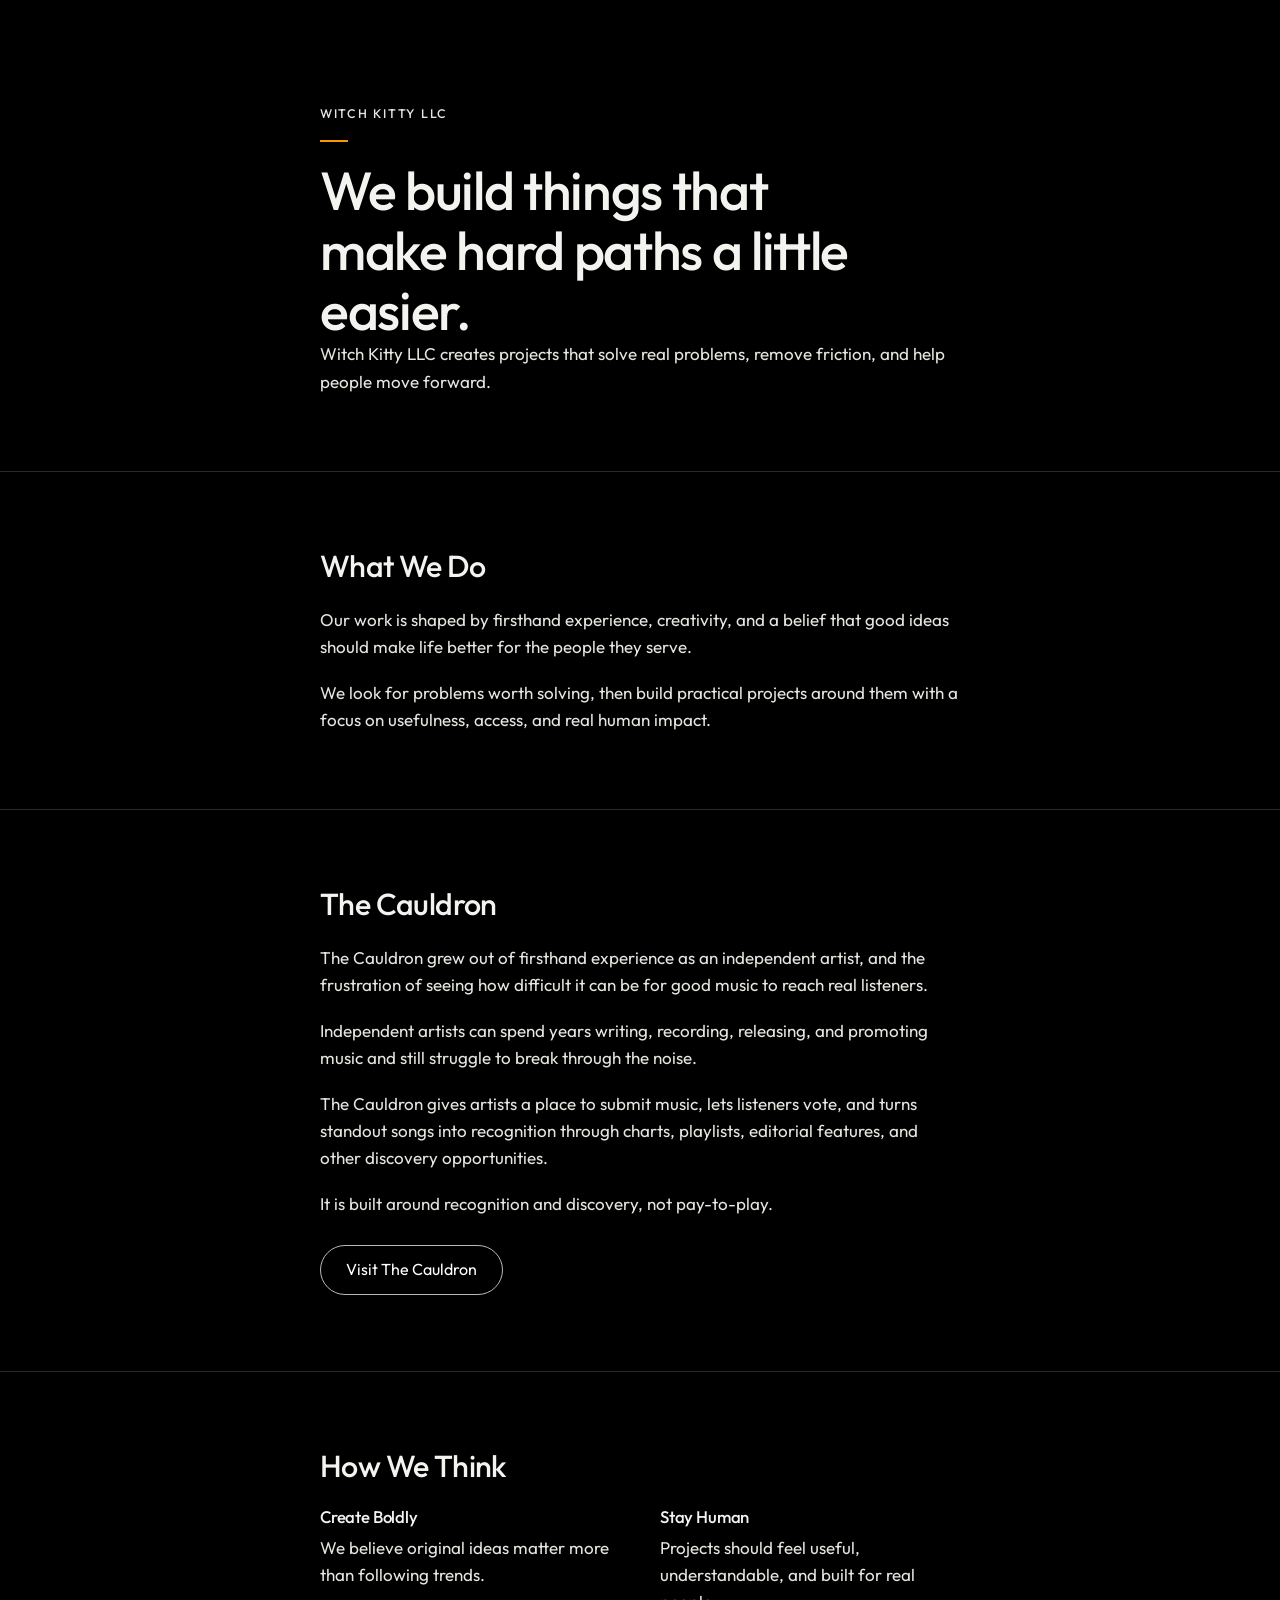
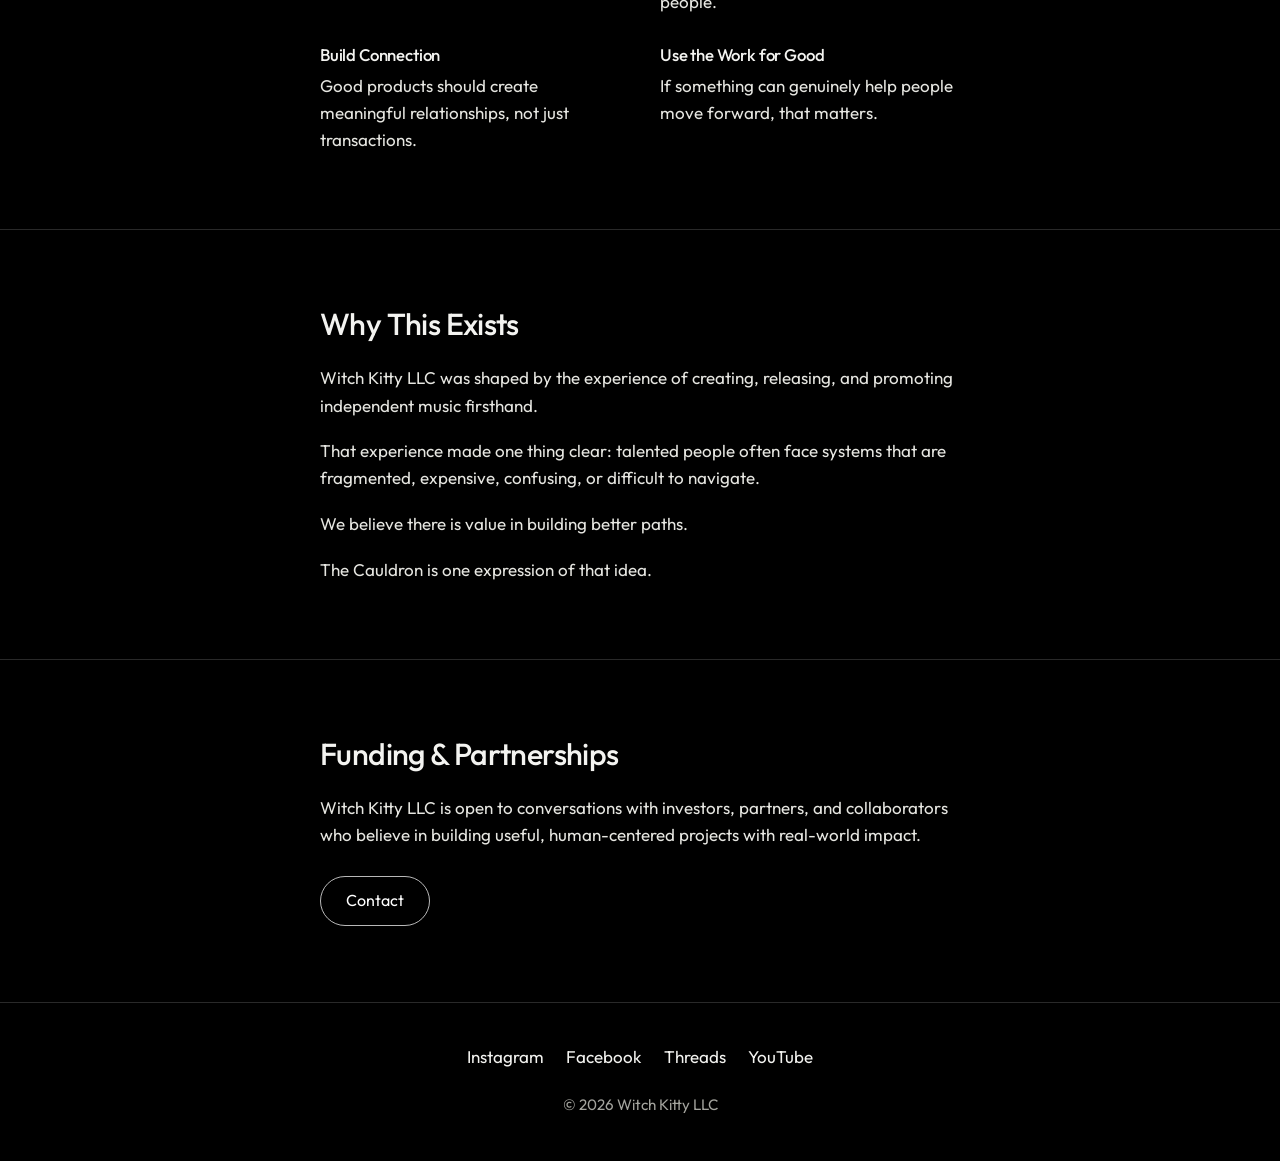
==== company/index.html @ f990064d "Publish the Witch Kitty LLC company page. Co-authored-by: Cursor <cursoragent@cursor.com>" ====
<!DOCTYPE html><html lang="en"> <head><meta charset="utf-8"><meta name="viewport" content="width=device-width, initial-scale=1"><title>Witch Kitty LLC</title><meta name="description" content="Witch Kitty LLC creates projects that solve real problems, remove friction, and help people move forward."><meta name="theme-color" content="#000000"><link rel="icon" href="/favicon.ico" sizes="any"><link rel="icon" type="image/png" sizes="32x32" href="/favicon-32.png"><link rel="icon" type="image/png" sizes="16x16" href="/favicon-16.png"><link rel="stylesheet" href="/_astro/music.DstU1QeK.css"><style>.company-page{background-image:none}.company-page section{padding:4.75rem 0}.company-page section+section{border-top:1px solid var(--line)}.co-measure{width:min(40rem,100% - 2.5rem)}.company-page .co-hero{padding-top:6.5rem}.company-page h1{letter-spacing:-.025em;max-width:16ch;font-size:clamp(2.15rem,4.4vw,3.35rem);font-weight:500;line-height:1.12}.company-page h2{letter-spacing:-.02em;margin-bottom:1.35rem;font-size:clamp(1.55rem,2.4vw,1.9rem);font-weight:500;line-height:1.2}.company-page h3{letter-spacing:-.01em;margin-bottom:.4rem;font-size:1.05rem;font-weight:500;line-height:1.3}.co-lede,.company-page section p{color:var(--soft);margin:0}.company-page section p+p{margin-top:1.15rem}.co-hero .kicker{margin-bottom:1.15rem}.co-hero .kicker:after{content:"";background:#f99607;width:1.75rem;height:2px;margin-top:1rem;display:block}.co-button{margin-top:1.75rem}.co-contact{cursor:default}.co-contact:hover{color:#fff;background:0 0}.co-principles{gap:1.75rem 2.5rem;margin:.35rem 0 0;padding:0;list-style:none;display:grid}.co-principles p{color:var(--muted)}@media (width>=720px){.co-principles{grid-template-columns:1fr 1fr}}
</style></head> <body> <a class="skip" href="#content">Skip to content</a> <main id="content" class="company-page"> <section class="co-hero"> <div class="wrap co-measure"> <p class="kicker">Witch Kitty LLC</p> <h1>We build things that make hard paths a little easier.</h1> <p class="co-lede">
Witch Kitty LLC creates projects that solve real problems, remove
            friction, and help people move forward.
</p> </div> </section> <section> <div class="wrap co-measure"> <h2>What We Do</h2> <p>
Our work is shaped by firsthand experience, creativity, and a belief
            that good ideas should make life better for the people they serve.
</p> <p>
We look for problems worth solving, then build practical projects
            around them with a focus on usefulness, access, and real human
            impact.
</p> </div> </section> <section> <div class="wrap co-measure"> <h2>The Cauldron</h2> <p>
The Cauldron grew out of firsthand experience as an independent
            artist, and the frustration of seeing how difficult it can be for
            good music to reach real listeners.
</p> <p>
Independent artists can spend years writing, recording, releasing,
            and promoting music and still struggle to break through the noise.
</p> <p>
The Cauldron gives artists a place to submit music, lets listeners
            vote, and turns standout songs into recognition through charts,
            playlists, editorial features, and other discovery opportunities.
</p> <p>It is built around recognition and discovery, not pay-to-play.</p> <a class="button co-button" href="https://thecauldron.rocks">
Visit The Cauldron
</a> </div> </section> <section> <div class="wrap co-measure"> <h2>How We Think</h2> <ul class="co-principles"> <li> <h3>Create Boldly</h3> <p>We believe original ideas matter more than following trends.</p> </li><li> <h3>Stay Human</h3> <p>Projects should feel useful, understandable, and built for real people.</p> </li><li> <h3>Build Connection</h3> <p>Good products should create meaningful relationships, not just transactions.</p> </li><li> <h3>Use the Work for Good</h3> <p>If something can genuinely help people move forward, that matters.</p> </li> </ul> </div> </section> <section> <div class="wrap co-measure"> <h2>Why This Exists</h2> <p>
Witch Kitty LLC was shaped by the experience of creating, releasing,
            and promoting independent music firsthand.
</p> <p>
That experience made one thing clear: talented people often face
            systems that are fragmented, expensive, confusing, or difficult to
            navigate.
</p> <p>We believe there is value in building better paths.</p> <p>The Cauldron is one expression of that idea.</p> </div> </section> <section> <div class="wrap co-measure"> <h2>Funding &amp; Partnerships</h2> <p>
Witch Kitty LLC is open to conversations with investors, partners,
            and collaborators who believe in building useful, human-centered
            projects with real-world impact.
</p> <span class="button co-button co-contact">Contact</span> </div> </section> </main> <footer class="site-footer"> <div class="wrap"> <ul class="socials"> <li> <a href="https://www.instagram.com/witchkittyband/" target="_blank" rel="noopener noreferrer"> Instagram <span class="sr-only"> (opens in a new tab)</span> </a> </li><li> <a href="https://www.facebook.com/witchkittyband" target="_blank" rel="noopener noreferrer"> Facebook <span class="sr-only"> (opens in a new tab)</span> </a> </li><li> <a href="https://www.threads.net/@witchkittyband" target="_blank" rel="noopener noreferrer"> Threads <span class="sr-only"> (opens in a new tab)</span> </a> </li><li> <a href="https://www.youtube.com/@witchkitty" target="_blank" rel="noopener noreferrer"> YouTube <span class="sr-only"> (opens in a new tab)</span> </a> </li> </ul> <p class="copyright">© 2026 Witch Kitty LLC</p> </div> </footer> </body> </html>
---- _astro/music.DstU1QeK.css ----
@font-face{font-family:Outfit;font-style:normal;font-display:swap;font-weight:400;src:url(/_astro/outfit-latin-ext-400-normal.5tcqmc2S.woff2)format("woff2"),url(/_astro/outfit-latin-ext-400-normal.DHm7mdGe.woff)format("woff");unicode-range:U+100-2BA,U+2BD-2C5,U+2C7-2CC,U+2CE-2D7,U+2DD-2FF,U+304,U+308,U+329,U+1D00-1DBF,U+1E00-1E9F,U+1EF2-1EFF,U+2020,U+20A0-20AB,U+20AD-20C0,U+2113,U+2C60-2C7F,U+A720-A7FF}@font-face{font-family:Outfit;font-style:normal;font-display:swap;font-weight:400;src:url(/_astro/outfit-latin-400-normal.BGsTXAXT.woff2)format("woff2"),url(/_astro/outfit-latin-400-normal.DMwTpYkH.woff)format("woff");unicode-range:U+??,U+131,U+152-153,U+2BB-2BC,U+2C6,U+2DA,U+2DC,U+304,U+308,U+329,U+2000-206F,U+20AC,U+2122,U+2191,U+2193,U+2212,U+2215,U+FEFF,U+FFFD}@font-face{font-family:Outfit;font-style:normal;font-display:swap;font-weight:500;src:url(/_astro/outfit-latin-ext-500-normal.zeox_O30.woff2)format("woff2"),url(/_astro/outfit-latin-ext-500-normal.DrCvqoFD.woff)format("woff");unicode-range:U+100-2BA,U+2BD-2C5,U+2C7-2CC,U+2CE-2D7,U+2DD-2FF,U+304,U+308,U+329,U+1D00-1DBF,U+1E00-1E9F,U+1EF2-1EFF,U+2020,U+20A0-20AB,U+20AD-20C0,U+2113,U+2C60-2C7F,U+A720-A7FF}@font-face{font-family:Outfit;font-style:normal;font-display:swap;font-weight:500;src:url(/_astro/outfit-latin-500-normal.DKnIMDSk.woff2)format("woff2"),url(/_astro/outfit-latin-500-normal.ClnHRwRh.woff)format("woff");unicode-range:U+??,U+131,U+152-153,U+2BB-2BC,U+2C6,U+2DA,U+2DC,U+304,U+308,U+329,U+2000-206F,U+20AC,U+2122,U+2191,U+2193,U+2212,U+2215,U+FEFF,U+FFFD}:root{--bg:#000;--text:#f3f3f0;--muted:#a4a49e;--soft:#e6e6e1;--line:#ffffff29;--line-strong:#ffffffb8;--raise:#101010;color-scheme:dark}*,:before,:after{box-sizing:border-box}html{background:var(--bg);scroll-behavior:smooth}body{background:var(--bg);color:var(--text);margin:0;font-family:Outfit,Segoe UI,sans-serif;font-size:1.0625rem;font-weight:400;line-height:1.6}h1,h2,h3{font-size:inherit;font-weight:inherit;margin:0}img{max-width:100%;height:auto}a{color:inherit}a:focus-visible,.button:focus-visible{outline-offset:3px;outline:2px solid #fff}.skip{color:#000;z-index:2;background:#fff;padding:.6rem .9rem;position:absolute;top:0;left:1rem;transform:translateY(-120%)}.skip:focus{transform:none}.wrap{width:min(1080px,100% - 2.5rem);margin-inline:auto}.hero{text-align:center;justify-content:center;align-items:center;padding:1.15rem 0 1.35rem;display:flex;overflow-x:clip}.hero-inner{width:min(980px,100% - 1.25rem);position:relative}.hero-inner:before{content:"";z-index:0;pointer-events:none;background:radial-gradient(at 50% 40%,#846852eb 0%,#564234b8 26%,#2a201a7a 48%,#100c0a2e 68%,#0000 82%);width:148%;height:128%;position:absolute;top:42%;left:50%;transform:translate(-50%,-50%)}.logo-filter{width:0;height:0;position:absolute;overflow:hidden}.logo-stage{z-index:1;margin:0;position:relative}.logo{z-index:1;filter:url(#logo-matte);width:100%;height:auto;margin:-13.5% 0 -11.5%;display:block;position:relative}.tagline{z-index:1;color:var(--soft);margin:0;font-size:clamp(1.2rem,2.5vw,1.7rem);font-weight:400;line-height:1.35;position:relative}.button{z-index:1;border:1px solid var(--line-strong);color:#fff;border-radius:999px;justify-content:center;align-items:center;min-height:44px;margin-top:.9rem;padding:.7rem 1.55rem;font-size:1rem;text-decoration:none;display:inline-flex;position:relative}.button:hover{color:#000;background:#fff}section{padding:5.25rem 0;scroll-margin-top:1.25rem}.kicker{color:var(--muted);letter-spacing:.14em;text-transform:uppercase;margin:0 0 .85rem;font-size:.78rem;font-weight:500}.band-grid,.latest-grid{gap:1.75rem;display:grid}.band-photo,.cover{width:100%;height:auto;display:block}.lede,.company p{max-width:38rem;color:var(--soft);margin:0;font-size:clamp(1.15rem,2vw,1.4rem);line-height:1.5}.company p+p{margin-top:1.15rem}.release-title{letter-spacing:-.035em;margin:0;font-size:clamp(2.5rem,6vw,4.25rem);font-weight:500;line-height:.95}.meta{color:var(--muted);margin:.85rem 0 0}.link-row{flex-wrap:wrap;gap:.6rem;margin-top:1.4rem;display:flex}.link-row a{border:1px solid var(--line);border-radius:999px;align-items:center;min-height:44px;padding:.4rem .9rem;font-size:.95rem;text-decoration:none;display:inline-flex}.link-row a:hover{border-color:#fff}.music-grid{gap:1.15rem .8rem;display:grid}#cauldron{padding:2.5rem 0 2.75rem;overflow:hidden}.cauldron-copy{z-index:1;position:relative}#cauldron .cauldron-copy>h2{margin-bottom:.75rem}#cauldron .cauldron-copy p{max-width:36rem;color:var(--soft);margin:0;font-size:clamp(1.05rem,1.7vw,1.28rem);line-height:1.5}#cauldron .cauldron-copy p+p{margin-top:1rem}.cauldron-url{color:var(--muted);margin-top:1.15rem;font-size:.98rem;text-decoration:none;display:inline-block}.cauldron-url:hover{color:var(--text)}.cauldron-scene{object-fit:cover;object-position:center 58%;width:100%;height:13.5rem;box-shadow:none;pointer-events:none;-webkit-mask-composite:source-in;border:0;outline:0;margin-top:1.35rem;display:block;mask-image:linear-gradient(90deg,#0000 0%,#000 10% 90%,#0000 100%),linear-gradient(#0000 0%,#000 16% 84%,#0000 100%);mask-composite:intersect}.site-footer{border-top:1px solid var(--line);text-align:center;padding:2.5rem 0 2.75rem;position:relative}.socials{flex-wrap:wrap;justify-content:center;gap:.85rem 1.4rem;margin:0;padding:0;list-style:none;display:flex}.socials a{color:var(--text);text-decoration:none}.socials a:hover{text-underline-offset:.2em;text-decoration:underline}.copyright{color:var(--muted);margin:1.4rem 0 0;font-size:.95rem}.sr-only{clip:rect(0, 0, 0, 0);white-space:nowrap;border:0;width:1px;height:1px;margin:-1px;padding:0;position:absolute;overflow:hidden}@media (width>=800px){section{padding:7rem 0}.band-grid{grid-template-columns:1.05fr .95fr;align-items:center;gap:3.5rem}.latest-grid{grid-template-columns:minmax(0,1.15fr) minmax(0,.85fr);align-items:center;gap:3.25rem}}#latest{padding:2rem 0 2.15rem}#latest .latest-grid{place-items:center start;gap:1rem}#latest .cover{width:11.75rem}#latest .kicker{margin-bottom:.35rem}#latest .release-title{font-size:clamp(1.85rem,3vw,2.35rem)}#latest .meta{margin-top:.3rem}#latest .availability{color:var(--muted);margin:.4rem 0 0;font-size:.95rem}#latest .link-row{gap:.4rem;margin-top:.7rem}#latest .link-row a{min-height:0;color:var(--muted);border-color:#ffffff24;padding:.18rem .62rem;font-size:.78rem}#latest .link-row a:hover{color:var(--text);border-color:#fff6}.latest-scene{display:none}@media (width>=800px){#latest{padding:2.35rem 0 2.5rem;overflow:hidden}#latest .wrap{width:min(38rem,50% - 1.5rem);margin-left:clamp(1.25rem,3vw,2.75rem);margin-right:auto;padding-right:0}#latest .latest-grid{grid-template-columns:17.25rem minmax(0,1fr);gap:1.75rem;width:100%}#latest .cover{width:17.25rem}#latest:before{content:"";z-index:0;filter:blur(36px)brightness(3.1)saturate(1.25);opacity:1;pointer-events:none;-webkit-mask-composite:source-in;background-image:url(/atmosphere/de-kitty-night.jpg);background-position:100% 58%;background-repeat:no-repeat;background-size:250% 210%;position:absolute;inset:-14% 0 -14% calc(clamp(1.25rem,3vw,2.75rem) + min(38rem,50% - 1.5rem) + .35rem);mask-image:linear-gradient(90deg,#0000 0%,#00000073 8%,#000000e6 18%,#000 30%),linear-gradient(#0000 0%,#000 14% 86%,#0000 100%);mask-composite:intersect}.latest-scene{z-index:1;object-fit:cover;object-position:right center;pointer-events:none;width:50%;height:100%;display:block;position:absolute;top:0;right:0;mask-image:linear-gradient(90deg,#0000 0%,#00000047 18%,#000 52%)}}#music{padding:2.35rem 0 2.5rem}#music>.wrap>.kicker{margin-bottom:.95rem}#music .music-grid{grid-template-columns:repeat(2,minmax(0,10.75rem));justify-content:center}#music .discog-card{min-width:0}#music .discog-art{aspect-ratio:1;object-fit:cover;width:100%;height:auto;display:block}#music .discog-title{letter-spacing:-.02em;margin:.42rem 0 0;font-size:.98rem;font-weight:500;line-height:1.25}#music .discog-meta,#music .discog-note{color:var(--muted);margin:.12rem 0 0;font-size:.78rem;line-height:1.35}#music .discog-actions{flex-direction:column;align-items:flex-start;gap:.32rem;margin-top:.42rem;display:flex}#music .discog-primary{color:#fff;border:1px solid #ffffff9e;border-radius:999px;align-items:center;min-height:32px;padding:.12rem .68rem;font-size:.78rem;text-decoration:none;display:inline-flex}#music .discog-primary:hover{color:#000;background:#fff}#music .discog-secondary{flex-wrap:wrap;gap:.15rem .7rem;display:flex}#music .discog-secondary a{min-height:28px;color:var(--muted);align-items:center;padding:.05rem 0;font-size:.75rem;text-decoration:none;display:inline-flex}#music .discog-secondary a:hover{color:var(--text)}@media (width>=700px){#music .wrap{width:min(35rem,100% - 2.5rem)}#music .music-grid{grid-template-columns:repeat(3,minmax(0,11rem));gap:1.2rem 1rem}}@media (width>=860px){#music{padding:2.6rem 0 2.85rem}#music .wrap{width:min(47rem,100% - 2.5rem)}#music .music-grid{grid-template-columns:repeat(4,minmax(0,11rem))}}main{background-image:radial-gradient(42% 32% at 6% 16%,#4e3c3033,#0000 68%),radial-gradient(34% 28% at 97% 48%,#4032282e,#0000 70%),radial-gradient(46% 26% at 70% 82%,#342a2238,#0000 72%)}#band,#latest,#music,#cauldron,#company{isolation:isolate;position:relative}#band>.wrap,#latest>.wrap,#music>.wrap,#cauldron>.wrap,#company>.wrap{z-index:1;position:relative}#band{background:radial-gradient(34% 78% at 96% 46%,#54423429,#0000 68%)}#band:after{content:"";z-index:0;pointer-events:none;background:linear-gradient(#0000 18%,#3a2c2280);height:7.5rem;position:absolute;bottom:0;left:0;right:0}#company{padding:2.5rem 0 2.75rem;overflow:hidden}#company .company-copy>h2{margin-bottom:.75rem}.company-scene{object-fit:cover;object-position:center 46%;width:100%;height:14rem;box-shadow:none;-webkit-mask-composite:source-in;border:0;outline:0;display:block;mask-image:linear-gradient(90deg,#0000 0%,#000 7% 88%,#0000 100%),linear-gradient(#0000 0%,#000 8% 92%,#0000 100%);mask-composite:intersect}@media (width>=800px){#company{--llc-wrap:min(1080px, 100vw - 2.5rem);padding:3rem 0}.company-layout{grid-template-columns:minmax(0,.85fr) minmax(0,1.15fr);align-items:center;gap:2.5rem 3.25rem;display:grid}.company-scene{width:calc(100% + (100vw - var(--llc-wrap)) / 2);max-width:none;margin-left:calc((var(--llc-wrap) - 100vw) / 2);object-position:center 44%;-webkit-mask-composite:source-in;height:22rem;mask-image:linear-gradient(90deg,#0000 0%,#00000059 4%,#000 12% 62%,#0000 100%),linear-gradient(#0000 0%,#000 12% 86%,#0000 100%);mask-composite:intersect}.cauldron-layout{min-height:22rem;display:block;position:relative}.cauldron-copy{width:min(34rem,46%);padding:2.25rem 0}.cauldron-scene{z-index:0;object-fit:cover;object-position:center 74%;-webkit-mask-composite:source-in;width:74%;height:100%;margin:0;position:absolute;top:0;bottom:0;left:34%;transform:translateY(-22%);mask-image:linear-gradient(90deg,#0000 0%,#00000073 12%,#000 28% 86%,#0000 100%),linear-gradient(#0000 0%,#000 16% 84%,#0000 100%);mask-composite:intersect}}@media (prefers-reduced-motion:reduce){html{scroll-behavior:auto}}
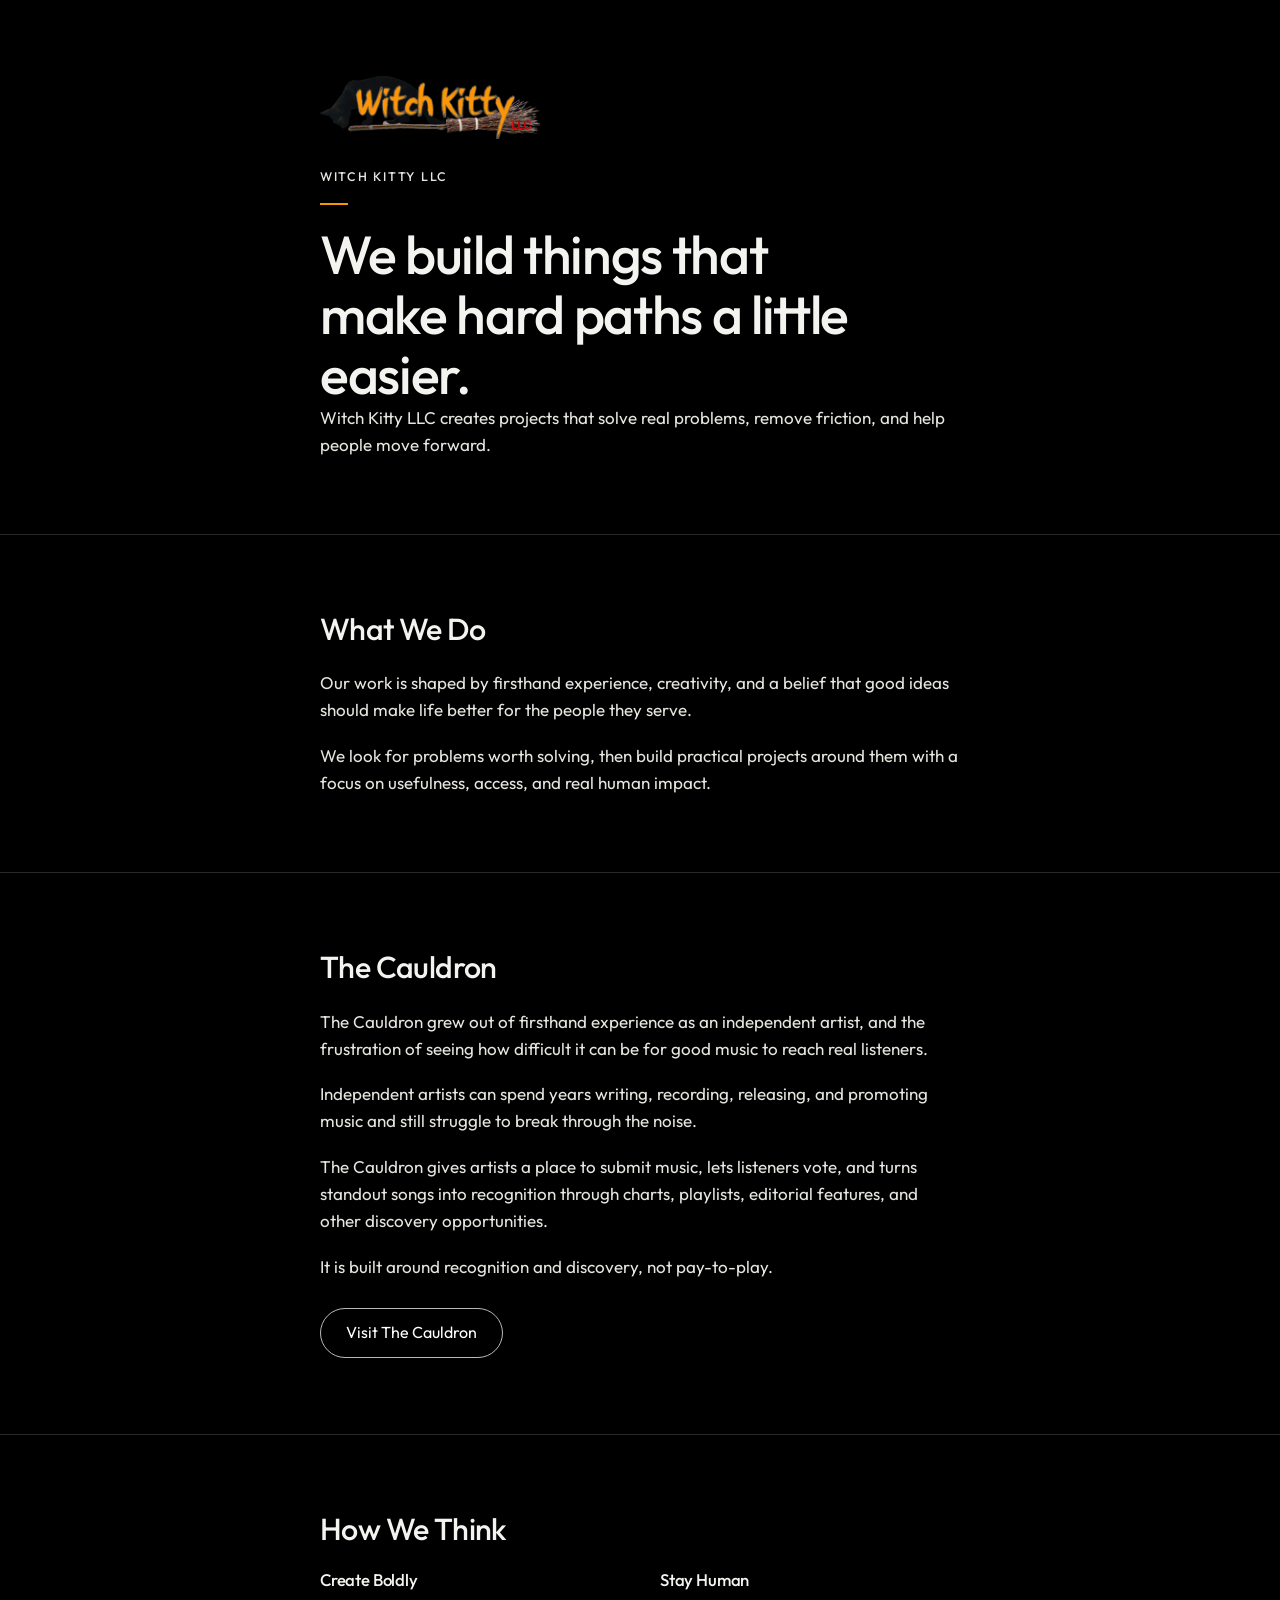
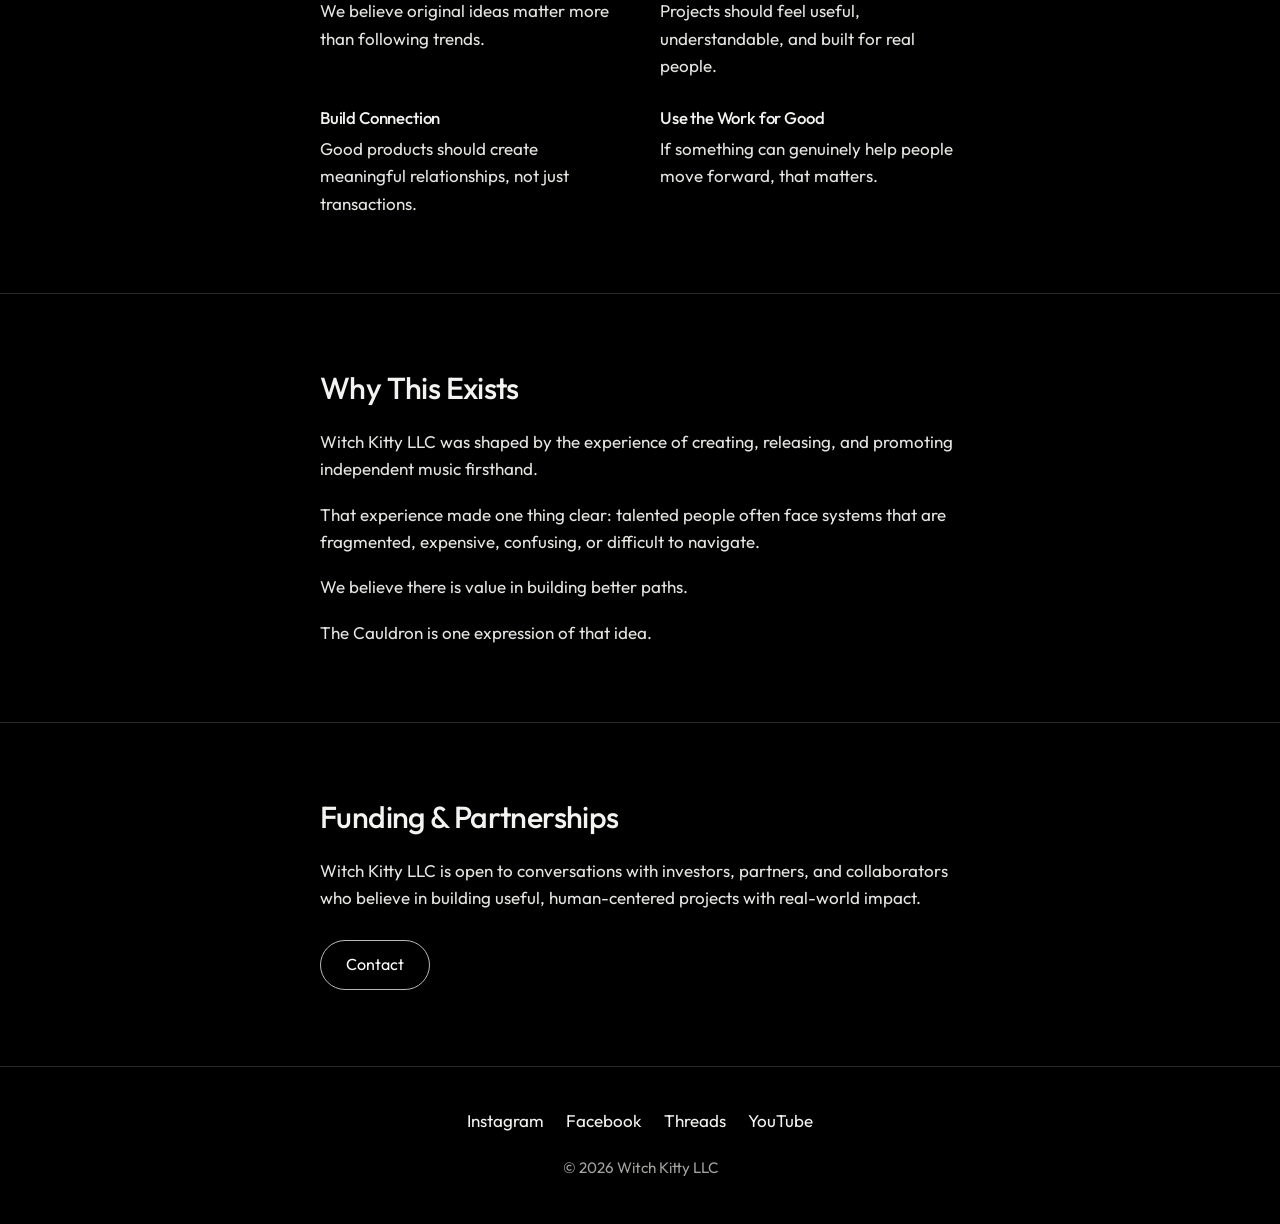
==== commit c73fb38b: "Add the Witch Kitty LLC logo to the company hero. Co-authored-by: Cursor <cursoragent@cursor.com>" ====
--- a/company/index.html
+++ b/company/index.html
@@ -1,5 +1,5 @@
-<!DOCTYPE html><html lang="en"> <head><meta charset="utf-8"><meta name="viewport" content="width=device-width, initial-scale=1"><title>Witch Kitty LLC</title><meta name="description" content="Witch Kitty LLC creates projects that solve real problems, remove friction, and help people move forward."><meta name="theme-color" content="#000000"><link rel="icon" href="/favicon.ico" sizes="any"><link rel="icon" type="image/png" sizes="32x32" href="/favicon-32.png"><link rel="icon" type="image/png" sizes="16x16" href="/favicon-16.png"><link rel="stylesheet" href="/_astro/music.DstU1QeK.css"><style>.company-page{background-image:none}.company-page section{padding:4.75rem 0}.company-page section+section{border-top:1px solid var(--line)}.co-measure{width:min(40rem,100% - 2.5rem)}.company-page .co-hero{padding-top:6.5rem}.company-page h1{letter-spacing:-.025em;max-width:16ch;font-size:clamp(2.15rem,4.4vw,3.35rem);font-weight:500;line-height:1.12}.company-page h2{letter-spacing:-.02em;margin-bottom:1.35rem;font-size:clamp(1.55rem,2.4vw,1.9rem);font-weight:500;line-height:1.2}.company-page h3{letter-spacing:-.01em;margin-bottom:.4rem;font-size:1.05rem;font-weight:500;line-height:1.3}.co-lede,.company-page section p{color:var(--soft);margin:0}.company-page section p+p{margin-top:1.15rem}.co-hero .kicker{margin-bottom:1.15rem}.co-hero .kicker:after{content:"";background:#f99607;width:1.75rem;height:2px;margin-top:1rem;display:block}.co-button{margin-top:1.75rem}.co-contact{cursor:default}.co-contact:hover{color:#fff;background:0 0}.co-principles{gap:1.75rem 2.5rem;margin:.35rem 0 0;padding:0;list-style:none;display:grid}.co-principles p{color:var(--muted)}@media (width>=720px){.co-principles{grid-template-columns:1fr 1fr}}
-</style></head> <body> <a class="skip" href="#content">Skip to content</a> <main id="content" class="company-page"> <section class="co-hero"> <div class="wrap co-measure"> <p class="kicker">Witch Kitty LLC</p> <h1>We build things that make hard paths a little easier.</h1> <p class="co-lede">
+<!DOCTYPE html><html lang="en"> <head><meta charset="utf-8"><meta name="viewport" content="width=device-width, initial-scale=1"><title>Witch Kitty LLC</title><meta name="description" content="Witch Kitty LLC creates projects that solve real problems, remove friction, and help people move forward."><meta name="theme-color" content="#000000"><link rel="icon" href="/favicon.ico" sizes="any"><link rel="icon" type="image/png" sizes="32x32" href="/favicon-32.png"><link rel="icon" type="image/png" sizes="16x16" href="/favicon-16.png"><link rel="stylesheet" href="/_astro/music.DstU1QeK.css"><style>.company-page{background-image:none}.company-page section{padding:4.75rem 0}.company-page section+section{border-top:1px solid var(--line)}.co-measure{width:min(40rem,100% - 2.5rem)}.company-page .co-hero{padding-top:4.75rem}.co-logo{aspect-ratio:919/265;width:220px;max-width:62%;margin:0 0 1.75rem;overflow:hidden}.co-logo img{width:111.425%;max-width:none;height:auto;margin-top:-19.0424%;margin-left:-1.74102%;display:block}.company-page h1{letter-spacing:-.025em;max-width:16ch;font-size:clamp(2.15rem,4.4vw,3.35rem);font-weight:500;line-height:1.12}.company-page h2{letter-spacing:-.02em;margin-bottom:1.35rem;font-size:clamp(1.55rem,2.4vw,1.9rem);font-weight:500;line-height:1.2}.company-page h3{letter-spacing:-.01em;margin-bottom:.4rem;font-size:1.05rem;font-weight:500;line-height:1.3}.co-lede,.company-page section p{color:var(--soft);margin:0}.company-page section p+p{margin-top:1.15rem}.co-hero .kicker{margin-bottom:1.15rem}.co-hero .kicker:after{content:"";background:#f99607;width:1.75rem;height:2px;margin-top:1rem;display:block}.co-button{margin-top:1.75rem}.co-contact{cursor:default}.co-contact:hover{color:#fff;background:0 0}.co-principles{gap:1.75rem 2.5rem;margin:.35rem 0 0;padding:0;list-style:none;display:grid}.co-principles p{color:var(--muted)}@media (width>=720px){.co-principles{grid-template-columns:1fr 1fr}}
+</style></head> <body> <a class="skip" href="#content">Skip to content</a> <main id="content" class="company-page"> <section class="co-hero"> <div class="wrap co-measure"> <div class="co-logo"> <img src="/brand/witch-kitty-llc-logo.jpg" alt="Witch Kitty LLC" width="1024" height="576"> </div> <p class="kicker">Witch Kitty LLC</p> <h1>We build things that make hard paths a little easier.</h1> <p class="co-lede">
 Witch Kitty LLC creates projects that solve real problems, remove
             friction, and help people move forward.
 </p> </div> </section> <section> <div class="wrap co-measure"> <h2>What We Do</h2> <p>
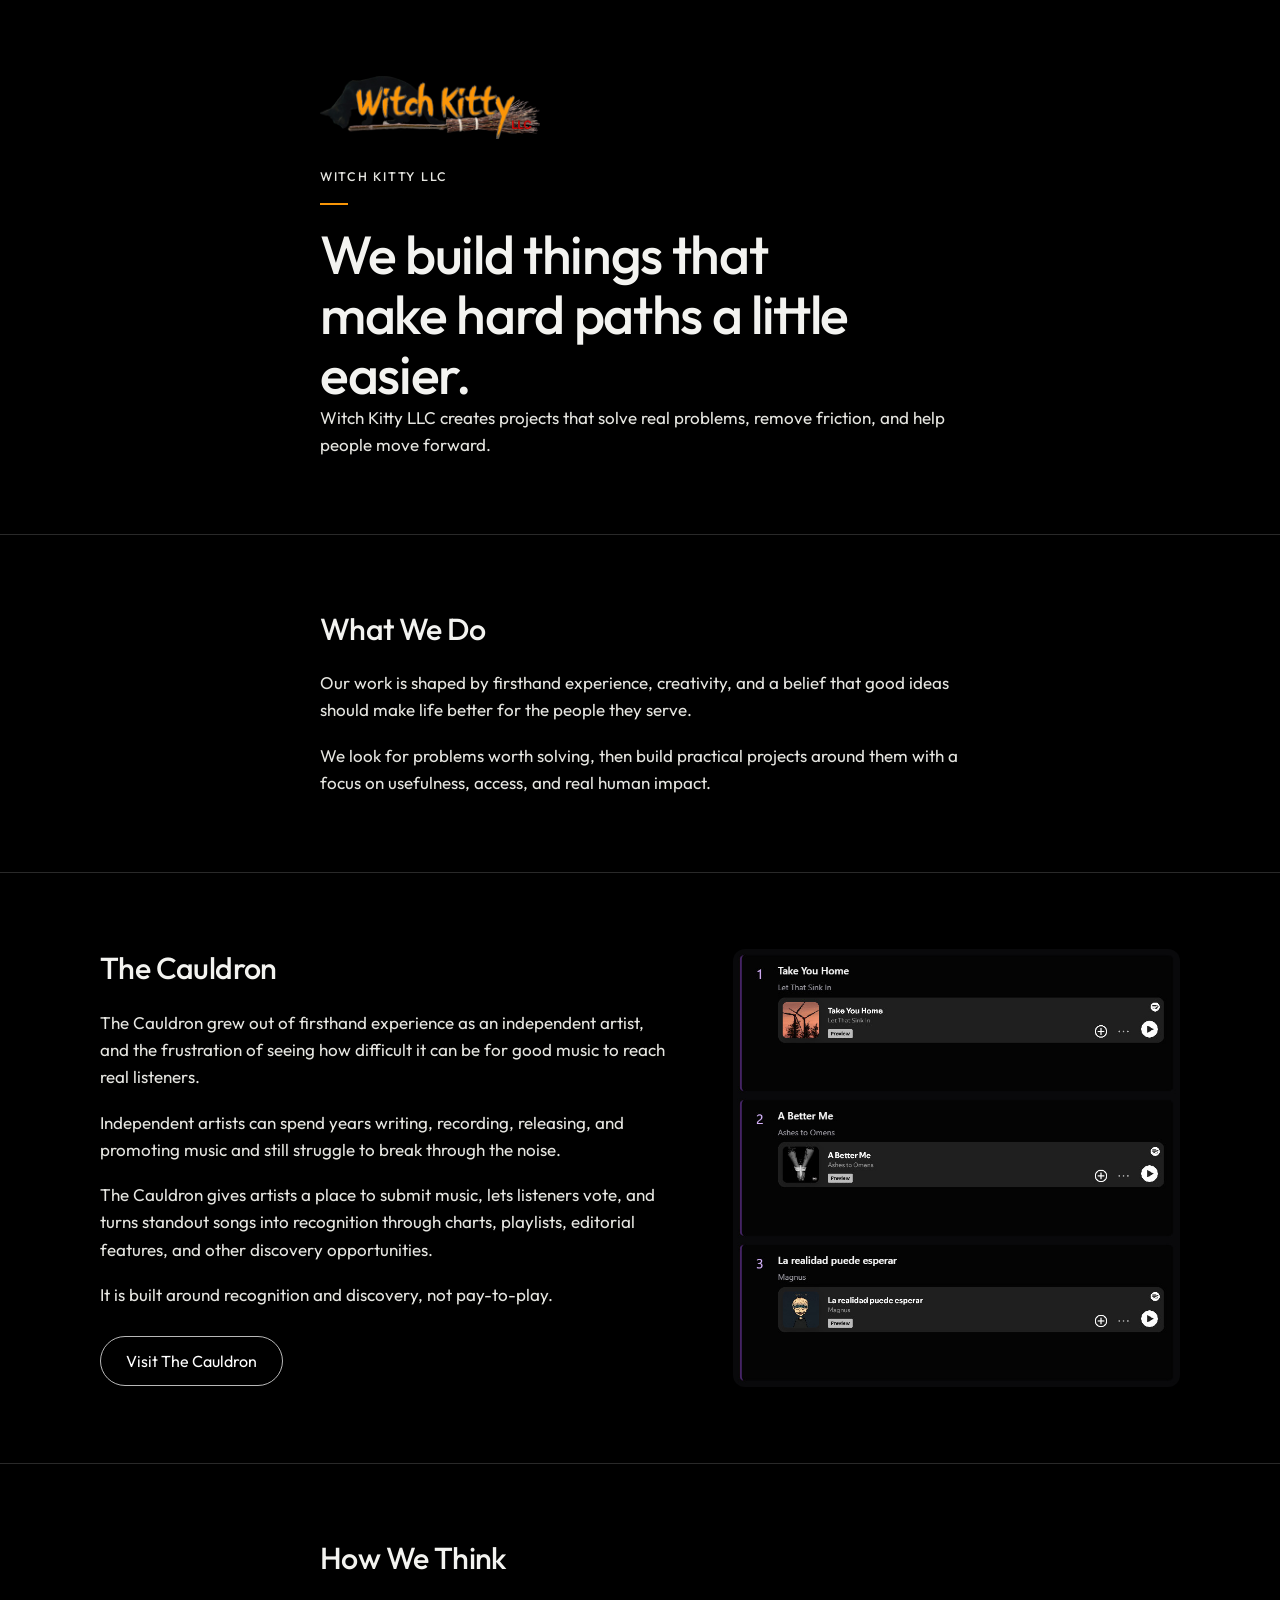
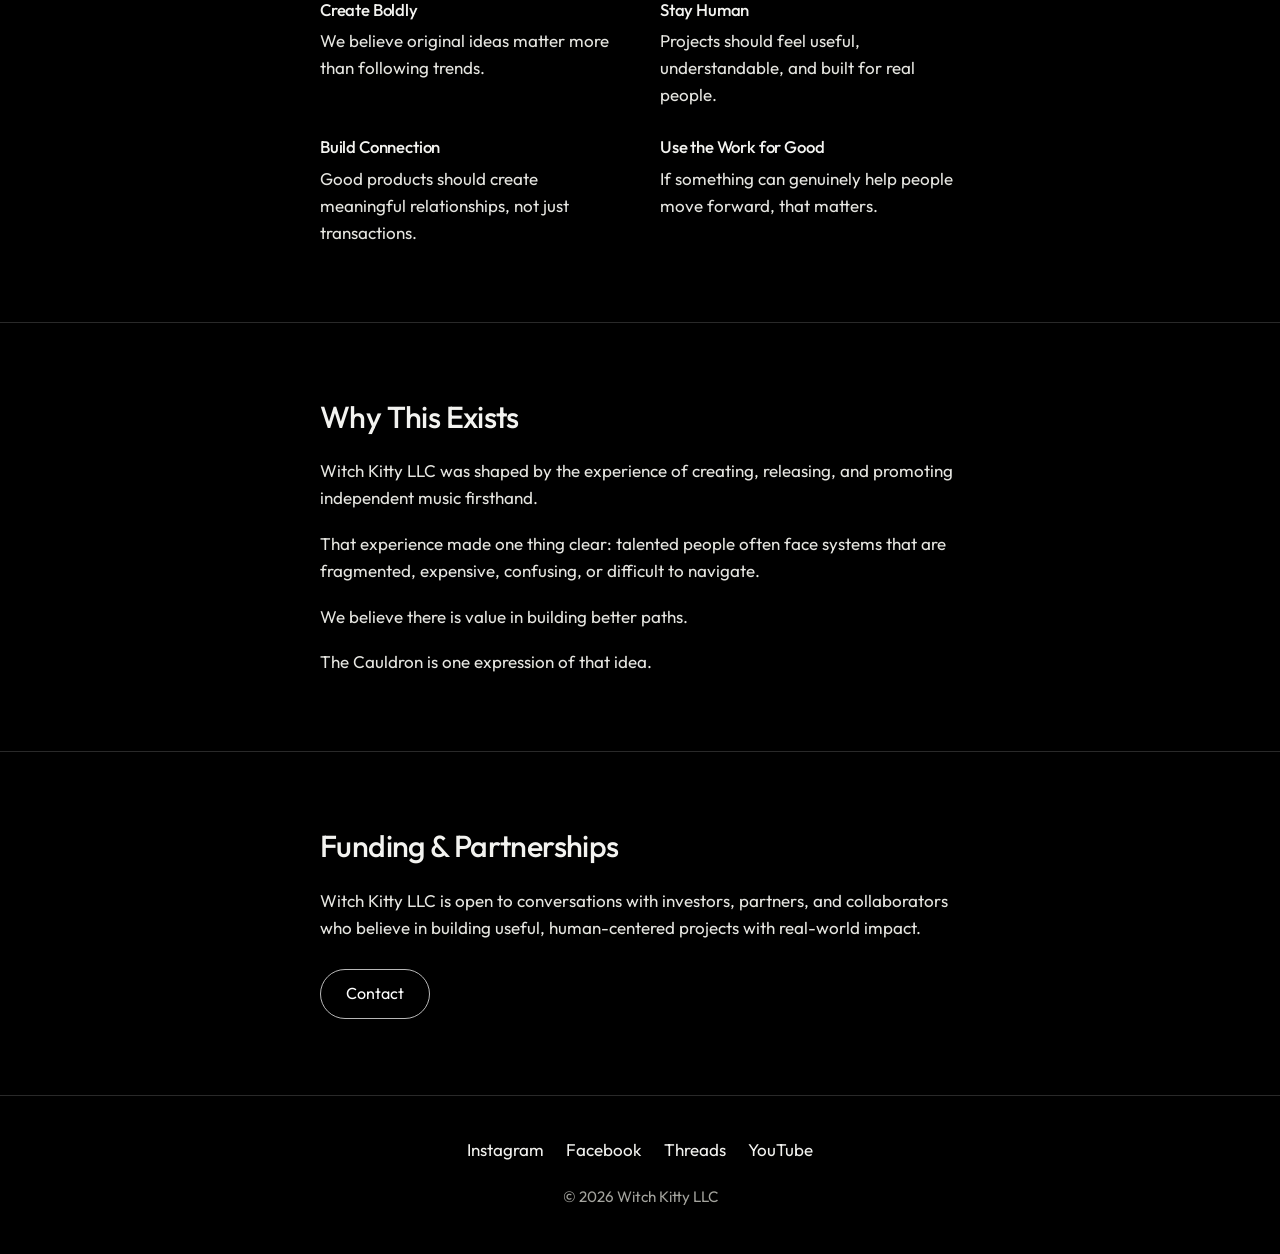
==== commit af54ef6b: "Add a Cauldron chart visual beside the company copy. Co-authored-by: Cursor <cursoragent@cursor.com>" ====
--- a/company/index.html
+++ b/company/index.html
@@ -1,4 +1,4 @@
-<!DOCTYPE html><html lang="en"> <head><meta charset="utf-8"><meta name="viewport" content="width=device-width, initial-scale=1"><title>Witch Kitty LLC</title><meta name="description" content="Witch Kitty LLC creates projects that solve real problems, remove friction, and help people move forward."><meta name="theme-color" content="#000000"><link rel="icon" href="/favicon.ico" sizes="any"><link rel="icon" type="image/png" sizes="32x32" href="/favicon-32.png"><link rel="icon" type="image/png" sizes="16x16" href="/favicon-16.png"><link rel="stylesheet" href="/_astro/music.DstU1QeK.css"><style>.company-page{background-image:none}.company-page section{padding:4.75rem 0}.company-page section+section{border-top:1px solid var(--line)}.co-measure{width:min(40rem,100% - 2.5rem)}.company-page .co-hero{padding-top:4.75rem}.co-logo{aspect-ratio:919/265;width:220px;max-width:62%;margin:0 0 1.75rem;overflow:hidden}.co-logo img{width:111.425%;max-width:none;height:auto;margin-top:-19.0424%;margin-left:-1.74102%;display:block}.company-page h1{letter-spacing:-.025em;max-width:16ch;font-size:clamp(2.15rem,4.4vw,3.35rem);font-weight:500;line-height:1.12}.company-page h2{letter-spacing:-.02em;margin-bottom:1.35rem;font-size:clamp(1.55rem,2.4vw,1.9rem);font-weight:500;line-height:1.2}.company-page h3{letter-spacing:-.01em;margin-bottom:.4rem;font-size:1.05rem;font-weight:500;line-height:1.3}.co-lede,.company-page section p{color:var(--soft);margin:0}.company-page section p+p{margin-top:1.15rem}.co-hero .kicker{margin-bottom:1.15rem}.co-hero .kicker:after{content:"";background:#f99607;width:1.75rem;height:2px;margin-top:1rem;display:block}.co-button{margin-top:1.75rem}.co-contact{cursor:default}.co-contact:hover{color:#fff;background:0 0}.co-principles{gap:1.75rem 2.5rem;margin:.35rem 0 0;padding:0;list-style:none;display:grid}.co-principles p{color:var(--muted)}@media (width>=720px){.co-principles{grid-template-columns:1fr 1fr}}
+<!DOCTYPE html><html lang="en"> <head><meta charset="utf-8"><meta name="viewport" content="width=device-width, initial-scale=1"><title>Witch Kitty LLC</title><meta name="description" content="Witch Kitty LLC creates projects that solve real problems, remove friction, and help people move forward."><meta name="theme-color" content="#000000"><link rel="icon" href="/favicon.ico" sizes="any"><link rel="icon" type="image/png" sizes="32x32" href="/favicon-32.png"><link rel="icon" type="image/png" sizes="16x16" href="/favicon-16.png"><link rel="stylesheet" href="/_astro/music.DstU1QeK.css"><style>.company-page{background-image:none}.company-page section{padding:4.75rem 0}.company-page section+section{border-top:1px solid var(--line)}.co-measure{width:min(40rem,100% - 2.5rem)}.company-page .co-hero{padding-top:4.75rem}.co-logo{aspect-ratio:919/265;width:220px;max-width:62%;margin:0 0 1.75rem;overflow:hidden}.co-logo img{width:111.425%;max-width:none;height:auto;margin-top:-19.0424%;margin-left:-1.74102%;display:block}.company-page h1{letter-spacing:-.025em;max-width:16ch;font-size:clamp(2.15rem,4.4vw,3.35rem);font-weight:500;line-height:1.12}.company-page h2{letter-spacing:-.02em;margin-bottom:1.35rem;font-size:clamp(1.55rem,2.4vw,1.9rem);font-weight:500;line-height:1.2}.company-page h3{letter-spacing:-.01em;margin-bottom:.4rem;font-size:1.05rem;font-weight:500;line-height:1.3}.co-lede,.company-page section p{color:var(--soft);margin:0}.company-page section p+p{margin-top:1.15rem}.co-hero .kicker{margin-bottom:1.15rem}.co-hero .kicker:after{content:"";background:#f99607;width:1.75rem;height:2px;margin-top:1rem;display:block}.co-cauldron{align-items:center;gap:2.75rem;display:grid}.co-product-shot{border-radius:.75rem;width:min(100%,34rem);height:auto;display:block}.co-button{margin-top:1.75rem}@media (width>=900px){.co-cauldron{grid-template-columns:minmax(0,1.12fr) minmax(0,.88fr);gap:4rem}.co-product-shot{width:100%}}.co-contact{cursor:default}.co-contact:hover{color:#fff;background:0 0}.co-principles{gap:1.75rem 2.5rem;margin:.35rem 0 0;padding:0;list-style:none;display:grid}.co-principles p{color:var(--muted)}@media (width>=720px){.co-principles{grid-template-columns:1fr 1fr}}
 </style></head> <body> <a class="skip" href="#content">Skip to content</a> <main id="content" class="company-page"> <section class="co-hero"> <div class="wrap co-measure"> <div class="co-logo"> <img src="/brand/witch-kitty-llc-logo.jpg" alt="Witch Kitty LLC" width="1024" height="576"> </div> <p class="kicker">Witch Kitty LLC</p> <h1>We build things that make hard paths a little easier.</h1> <p class="co-lede">
 Witch Kitty LLC creates projects that solve real problems, remove
             friction, and help people move forward.
@@ -9,20 +9,20 @@
 We look for problems worth solving, then build practical projects
             around them with a focus on usefulness, access, and real human
             impact.
-</p> </div> </section> <section> <div class="wrap co-measure"> <h2>The Cauldron</h2> <p>
+</p> </div> </section> <section> <div class="wrap co-cauldron"> <div class="co-cauldron-copy"> <h2>The Cauldron</h2> <p>
 The Cauldron grew out of firsthand experience as an independent
-            artist, and the frustration of seeing how difficult it can be for
-            good music to reach real listeners.
+              artist, and the frustration of seeing how difficult it can be for
+              good music to reach real listeners.
 </p> <p>
 Independent artists can spend years writing, recording, releasing,
-            and promoting music and still struggle to break through the noise.
+              and promoting music and still struggle to break through the noise.
 </p> <p>
 The Cauldron gives artists a place to submit music, lets listeners
-            vote, and turns standout songs into recognition through charts,
-            playlists, editorial features, and other discovery opportunities.
+              vote, and turns standout songs into recognition through charts,
+              playlists, editorial features, and other discovery opportunities.
 </p> <p>It is built around recognition and discovery, not pay-to-play.</p> <a class="button co-button" href="https://thecauldron.rocks">
 Visit The Cauldron
-</a> </div> </section> <section> <div class="wrap co-measure"> <h2>How We Think</h2> <ul class="co-principles"> <li> <h3>Create Boldly</h3> <p>We believe original ideas matter more than following trends.</p> </li><li> <h3>Stay Human</h3> <p>Projects should feel useful, understandable, and built for real people.</p> </li><li> <h3>Build Connection</h3> <p>Good products should create meaningful relationships, not just transactions.</p> </li><li> <h3>Use the Work for Good</h3> <p>If something can genuinely help people move forward, that matters.</p> </li> </ul> </div> </section> <section> <div class="wrap co-measure"> <h2>Why This Exists</h2> <p>
+</a> </div> <img class="co-product-shot" src="/brand/cauldron-top-songs.jpg" alt="The Cauldron chart of listener-voted songs" width="792" height="776"> </div> </section> <section> <div class="wrap co-measure"> <h2>How We Think</h2> <ul class="co-principles"> <li> <h3>Create Boldly</h3> <p>We believe original ideas matter more than following trends.</p> </li><li> <h3>Stay Human</h3> <p>Projects should feel useful, understandable, and built for real people.</p> </li><li> <h3>Build Connection</h3> <p>Good products should create meaningful relationships, not just transactions.</p> </li><li> <h3>Use the Work for Good</h3> <p>If something can genuinely help people move forward, that matters.</p> </li> </ul> </div> </section> <section> <div class="wrap co-measure"> <h2>Why This Exists</h2> <p>
 Witch Kitty LLC was shaped by the experience of creating, releasing,
             and promoting independent music firsthand.
 </p> <p>
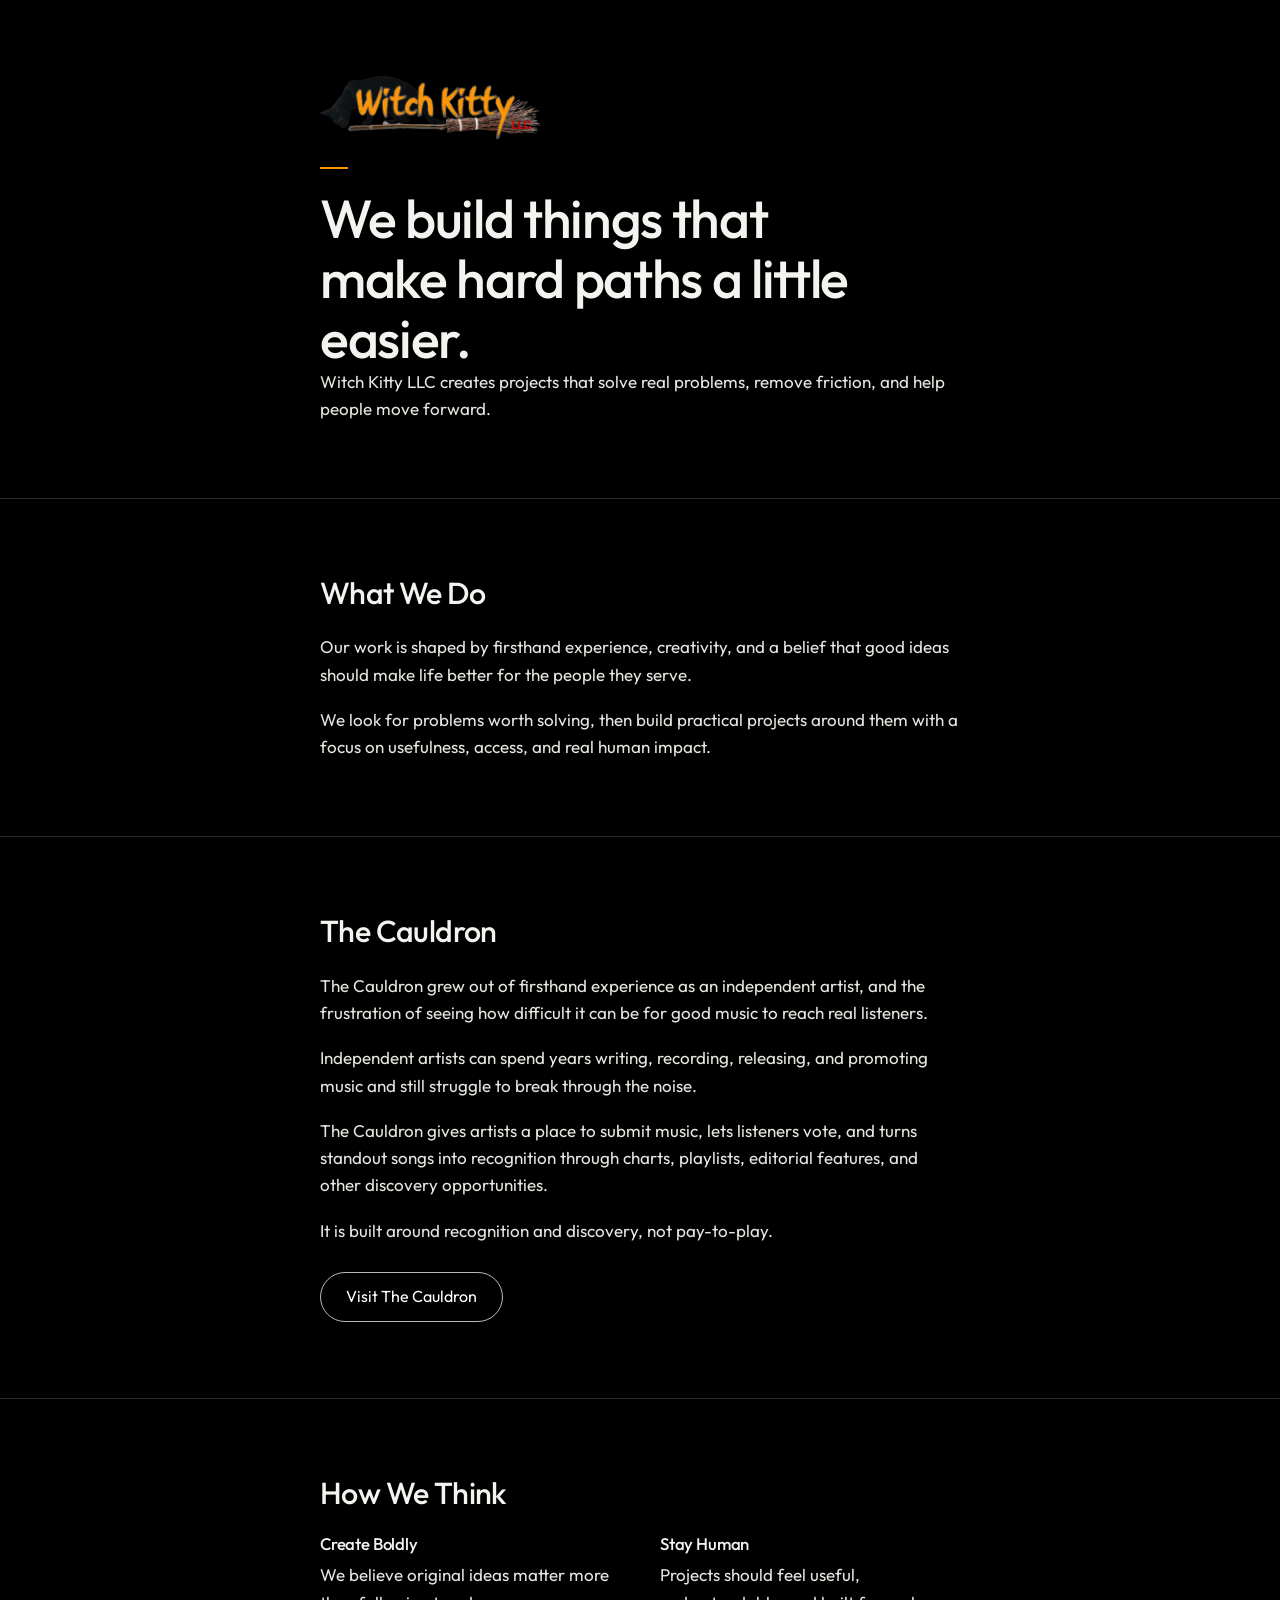
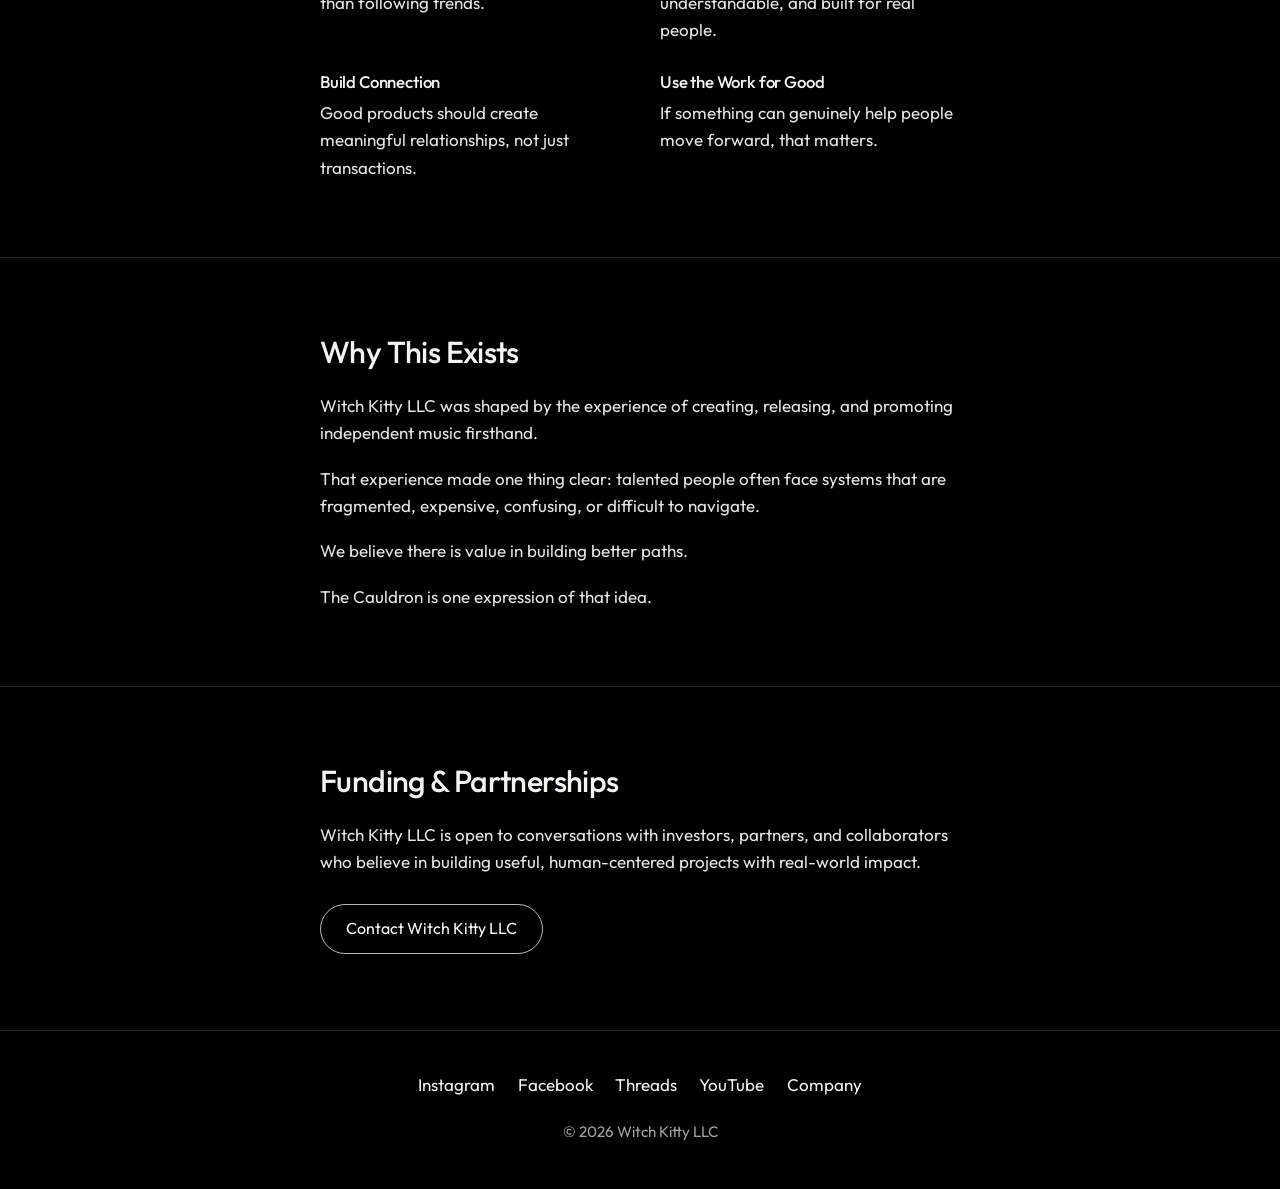
==== commit a4eac97b: "Remove the unapproved Cauldron chart and finish the company page details. Co-authored-by: Cursor <cu" ====
--- a/company/index.html
+++ b/company/index.html
@@ -1,5 +1,5 @@
-<!DOCTYPE html><html lang="en"> <head><meta charset="utf-8"><meta name="viewport" content="width=device-width, initial-scale=1"><title>Witch Kitty LLC</title><meta name="description" content="Witch Kitty LLC creates projects that solve real problems, remove friction, and help people move forward."><meta name="theme-color" content="#000000"><link rel="icon" href="/favicon.ico" sizes="any"><link rel="icon" type="image/png" sizes="32x32" href="/favicon-32.png"><link rel="icon" type="image/png" sizes="16x16" href="/favicon-16.png"><link rel="stylesheet" href="/_astro/music.DstU1QeK.css"><style>.company-page{background-image:none}.company-page section{padding:4.75rem 0}.company-page section+section{border-top:1px solid var(--line)}.co-measure{width:min(40rem,100% - 2.5rem)}.company-page .co-hero{padding-top:4.75rem}.co-logo{aspect-ratio:919/265;width:220px;max-width:62%;margin:0 0 1.75rem;overflow:hidden}.co-logo img{width:111.425%;max-width:none;height:auto;margin-top:-19.0424%;margin-left:-1.74102%;display:block}.company-page h1{letter-spacing:-.025em;max-width:16ch;font-size:clamp(2.15rem,4.4vw,3.35rem);font-weight:500;line-height:1.12}.company-page h2{letter-spacing:-.02em;margin-bottom:1.35rem;font-size:clamp(1.55rem,2.4vw,1.9rem);font-weight:500;line-height:1.2}.company-page h3{letter-spacing:-.01em;margin-bottom:.4rem;font-size:1.05rem;font-weight:500;line-height:1.3}.co-lede,.company-page section p{color:var(--soft);margin:0}.company-page section p+p{margin-top:1.15rem}.co-hero .kicker{margin-bottom:1.15rem}.co-hero .kicker:after{content:"";background:#f99607;width:1.75rem;height:2px;margin-top:1rem;display:block}.co-cauldron{align-items:center;gap:2.75rem;display:grid}.co-product-shot{border-radius:.75rem;width:min(100%,34rem);height:auto;display:block}.co-button{margin-top:1.75rem}@media (width>=900px){.co-cauldron{grid-template-columns:minmax(0,1.12fr) minmax(0,.88fr);gap:4rem}.co-product-shot{width:100%}}.co-contact{cursor:default}.co-contact:hover{color:#fff;background:0 0}.co-principles{gap:1.75rem 2.5rem;margin:.35rem 0 0;padding:0;list-style:none;display:grid}.co-principles p{color:var(--muted)}@media (width>=720px){.co-principles{grid-template-columns:1fr 1fr}}
-</style></head> <body> <a class="skip" href="#content">Skip to content</a> <main id="content" class="company-page"> <section class="co-hero"> <div class="wrap co-measure"> <div class="co-logo"> <img src="/brand/witch-kitty-llc-logo.jpg" alt="Witch Kitty LLC" width="1024" height="576"> </div> <p class="kicker">Witch Kitty LLC</p> <h1>We build things that make hard paths a little easier.</h1> <p class="co-lede">
+<!DOCTYPE html><html lang="en"> <head><meta charset="utf-8"><meta name="viewport" content="width=device-width, initial-scale=1"><title>Witch Kitty LLC</title><meta name="description" content="Witch Kitty LLC creates projects that solve real problems, remove friction, and help people move forward."><meta name="theme-color" content="#000000"><link rel="icon" href="/favicon.ico" sizes="any"><link rel="icon" type="image/png" sizes="32x32" href="/favicon-32.png"><link rel="icon" type="image/png" sizes="16x16" href="/favicon-16.png"><link rel="stylesheet" href="/_astro/music.DstU1QeK.css"><style>.company-page{background-image:none}.company-page section{padding:4.75rem 0}.company-page section+section{border-top:1px solid var(--line)}.co-measure{width:min(40rem,100% - 2.5rem)}.company-page .co-hero{padding-top:4.75rem}.co-logo{aspect-ratio:919/265;width:220px;max-width:62%;margin:0 0 1.75rem;overflow:hidden}.co-logo img{width:111.425%;max-width:none;height:auto;margin-top:-19.0424%;margin-left:-1.74102%;display:block}.company-page h1{letter-spacing:-.025em;max-width:16ch;font-size:clamp(2.15rem,4.4vw,3.35rem);font-weight:500;line-height:1.12}.company-page h2{letter-spacing:-.02em;margin-bottom:1.35rem;font-size:clamp(1.55rem,2.4vw,1.9rem);font-weight:500;line-height:1.2}.company-page h3{letter-spacing:-.01em;margin-bottom:.4rem;font-size:1.05rem;font-weight:500;line-height:1.3}.co-lede,.company-page section p{color:var(--soft);margin:0}.company-page section p+p{margin-top:1.15rem}.co-rule{background:#f99607;width:1.75rem;height:2px;margin:0 0 1.15rem}.co-button{margin-top:1.75rem}.co-principles{gap:1.75rem 2.5rem;margin:.35rem 0 0;padding:0;list-style:none;display:grid}.co-principles p{color:var(--muted)}@media (width>=720px){.co-principles{grid-template-columns:1fr 1fr}}
+</style></head> <body> <a class="skip" href="#content">Skip to content</a> <main id="content" class="company-page"> <section class="co-hero"> <div class="wrap co-measure"> <div class="co-logo"> <img src="/brand/witch-kitty-llc-logo.jpg" alt="Witch Kitty LLC" width="1024" height="576"> </div> <div class="co-rule" aria-hidden="true"></div> <h1>We build things that make hard paths a little easier.</h1> <p class="co-lede">
 Witch Kitty LLC creates projects that solve real problems, remove
             friction, and help people move forward.
 </p> </div> </section> <section> <div class="wrap co-measure"> <h2>What We Do</h2> <p>
@@ -9,20 +9,20 @@
 We look for problems worth solving, then build practical projects
             around them with a focus on usefulness, access, and real human
             impact.
-</p> </div> </section> <section> <div class="wrap co-cauldron"> <div class="co-cauldron-copy"> <h2>The Cauldron</h2> <p>
+</p> </div> </section> <section> <div class="wrap co-measure"> <h2>The Cauldron</h2> <p>
 The Cauldron grew out of firsthand experience as an independent
-              artist, and the frustration of seeing how difficult it can be for
-              good music to reach real listeners.
+            artist, and the frustration of seeing how difficult it can be for
+            good music to reach real listeners.
 </p> <p>
 Independent artists can spend years writing, recording, releasing,
-              and promoting music and still struggle to break through the noise.
+            and promoting music and still struggle to break through the noise.
 </p> <p>
 The Cauldron gives artists a place to submit music, lets listeners
-              vote, and turns standout songs into recognition through charts,
-              playlists, editorial features, and other discovery opportunities.
+            vote, and turns standout songs into recognition through charts,
+            playlists, editorial features, and other discovery opportunities.
 </p> <p>It is built around recognition and discovery, not pay-to-play.</p> <a class="button co-button" href="https://thecauldron.rocks">
 Visit The Cauldron
-</a> </div> <img class="co-product-shot" src="/brand/cauldron-top-songs.jpg" alt="The Cauldron chart of listener-voted songs" width="792" height="776"> </div> </section> <section> <div class="wrap co-measure"> <h2>How We Think</h2> <ul class="co-principles"> <li> <h3>Create Boldly</h3> <p>We believe original ideas matter more than following trends.</p> </li><li> <h3>Stay Human</h3> <p>Projects should feel useful, understandable, and built for real people.</p> </li><li> <h3>Build Connection</h3> <p>Good products should create meaningful relationships, not just transactions.</p> </li><li> <h3>Use the Work for Good</h3> <p>If something can genuinely help people move forward, that matters.</p> </li> </ul> </div> </section> <section> <div class="wrap co-measure"> <h2>Why This Exists</h2> <p>
+</a> </div> </section> <section> <div class="wrap co-measure"> <h2>How We Think</h2> <ul class="co-principles"> <li> <h3>Create Boldly</h3> <p>We believe original ideas matter more than following trends.</p> </li><li> <h3>Stay Human</h3> <p>Projects should feel useful, understandable, and built for real people.</p> </li><li> <h3>Build Connection</h3> <p>Good products should create meaningful relationships, not just transactions.</p> </li><li> <h3>Use the Work for Good</h3> <p>If something can genuinely help people move forward, that matters.</p> </li> </ul> </div> </section> <section> <div class="wrap co-measure"> <h2>Why This Exists</h2> <p>
 Witch Kitty LLC was shaped by the experience of creating, releasing,
             and promoting independent music firsthand.
 </p> <p>
@@ -33,4 +33,6 @@
 Witch Kitty LLC is open to conversations with investors, partners,
             and collaborators who believe in building useful, human-centered
             projects with real-world impact.
-</p> <span class="button co-button co-contact">Contact</span> </div> </section> </main> <footer class="site-footer"> <div class="wrap"> <ul class="socials"> <li> <a href="https://www.instagram.com/witchkittyband/" target="_blank" rel="noopener noreferrer"> Instagram <span class="sr-only"> (opens in a new tab)</span> </a> </li><li> <a href="https://www.facebook.com/witchkittyband" target="_blank" rel="noopener noreferrer"> Facebook <span class="sr-only"> (opens in a new tab)</span> </a> </li><li> <a href="https://www.threads.net/@witchkittyband" target="_blank" rel="noopener noreferrer"> Threads <span class="sr-only"> (opens in a new tab)</span> </a> </li><li> <a href="https://www.youtube.com/@witchkitty" target="_blank" rel="noopener noreferrer"> YouTube <span class="sr-only"> (opens in a new tab)</span> </a> </li> </ul> <p class="copyright">© 2026 Witch Kitty LLC</p> </div> </footer> </body> </html>+</p> <a class="button co-button" href="mailto:Rob@witchkitty.com">
+Contact Witch Kitty LLC
+</a> </div> </section> </main> <footer class="site-footer"> <div class="wrap"> <ul class="socials"> <li> <a href="https://www.instagram.com/witchkittyband/" target="_blank" rel="noopener noreferrer"> Instagram <span class="sr-only"> (opens in a new tab)</span> </a> </li><li> <a href="https://www.facebook.com/witchkittyband" target="_blank" rel="noopener noreferrer"> Facebook <span class="sr-only"> (opens in a new tab)</span> </a> </li><li> <a href="https://www.threads.net/@witchkittyband" target="_blank" rel="noopener noreferrer"> Threads <span class="sr-only"> (opens in a new tab)</span> </a> </li><li> <a href="https://www.youtube.com/@witchkitty" target="_blank" rel="noopener noreferrer"> YouTube <span class="sr-only"> (opens in a new tab)</span> </a> </li> <li> <a href="https://witchkitty.com/company">Company</a> </li> </ul> <p class="copyright">© 2026 Witch Kitty LLC</p> </div> </footer> </body> </html>
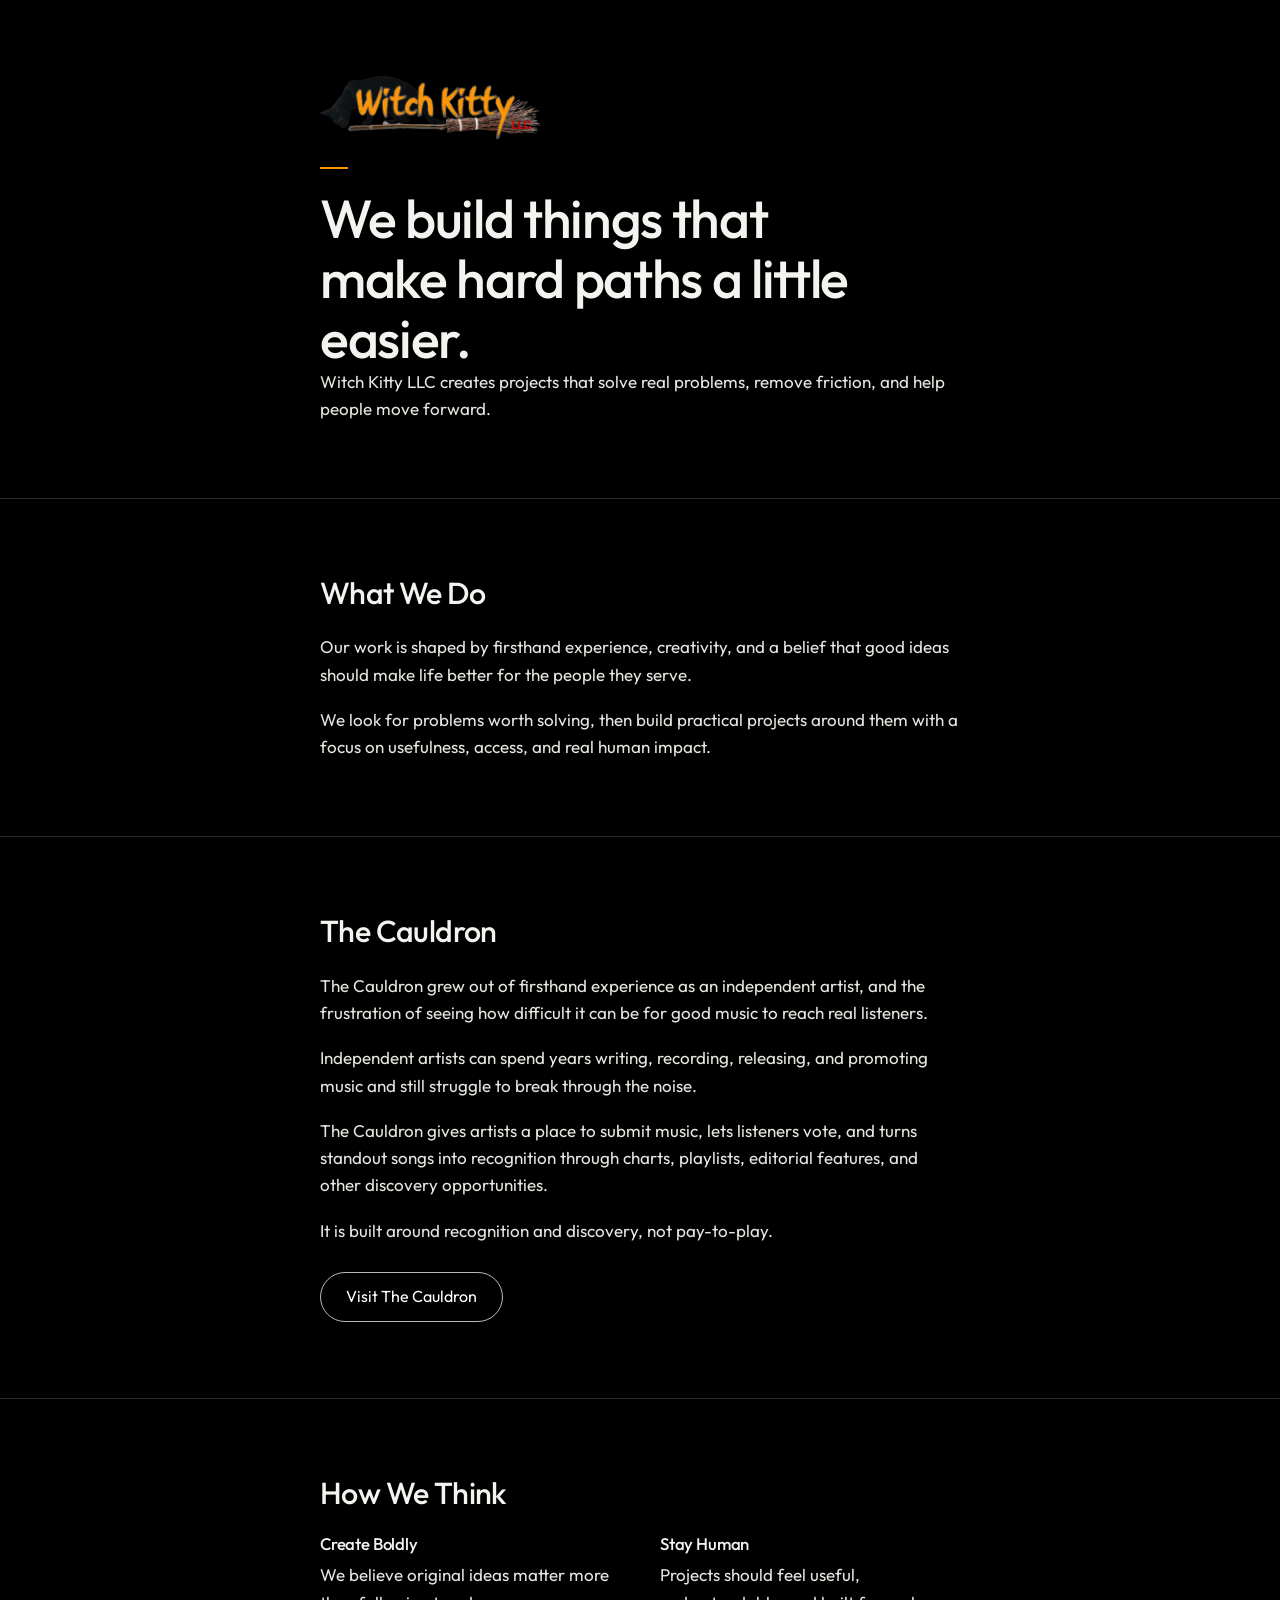
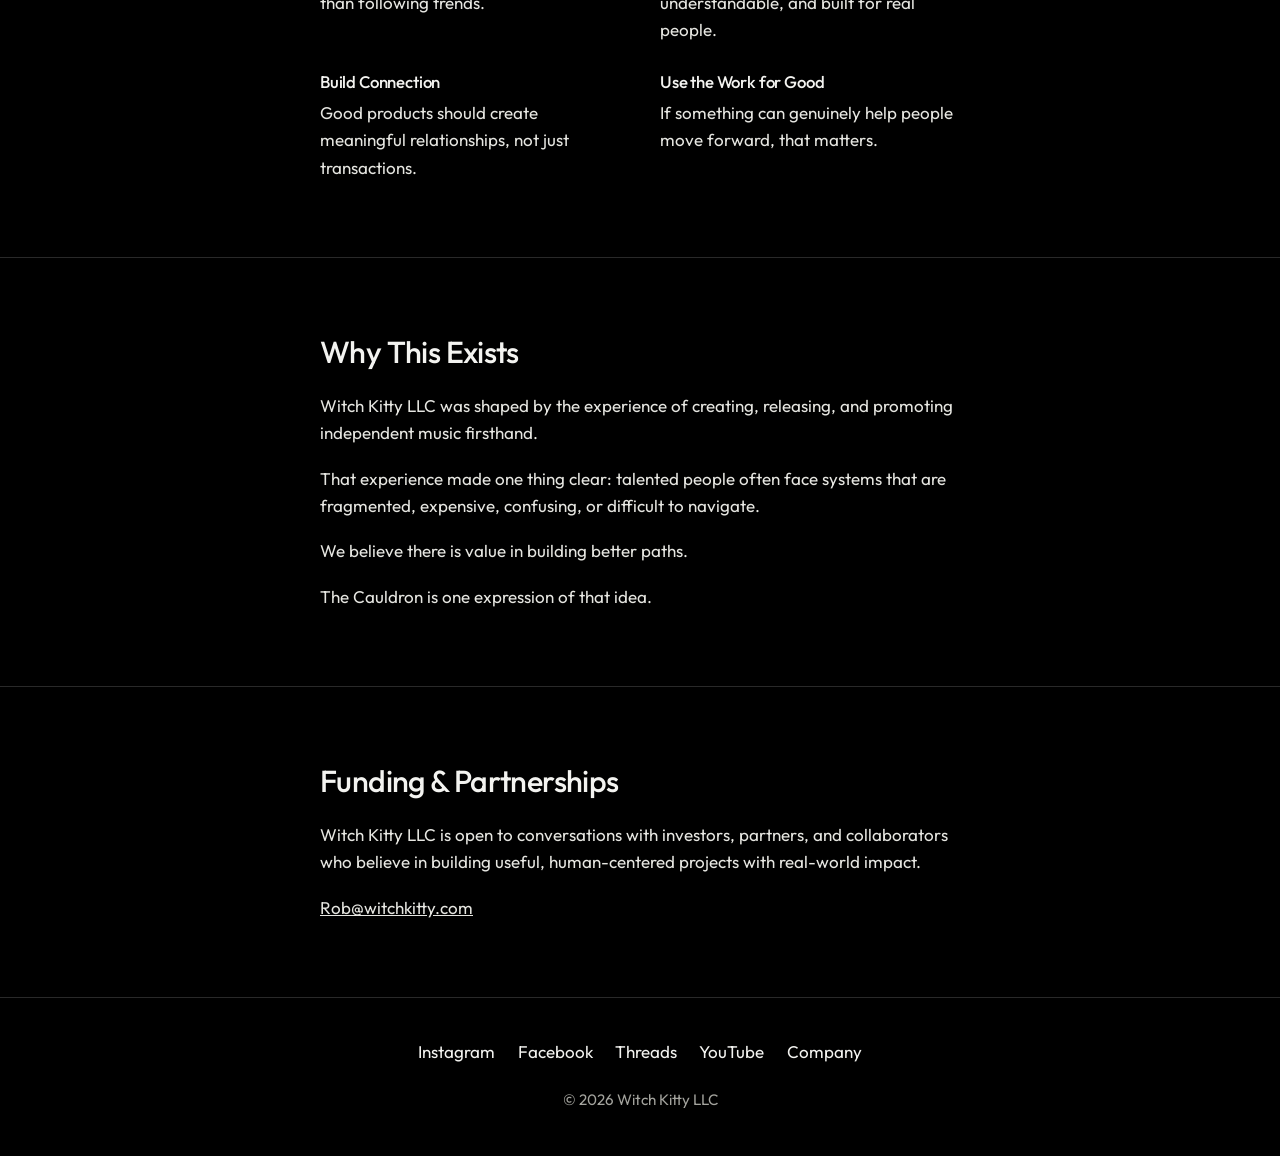
==== commit 3886de9d: "Show the company contact email as a plain link. Co-authored-by: Cursor <cursoragent@cursor.com>" ====
--- a/company/index.html
+++ b/company/index.html
@@ -33,6 +33,4 @@
 Witch Kitty LLC is open to conversations with investors, partners,
             and collaborators who believe in building useful, human-centered
             projects with real-world impact.
-</p> <a class="button co-button" href="mailto:Rob@witchkitty.com">
-Contact Witch Kitty LLC
-</a> </div> </section> </main> <footer class="site-footer"> <div class="wrap"> <ul class="socials"> <li> <a href="https://www.instagram.com/witchkittyband/" target="_blank" rel="noopener noreferrer"> Instagram <span class="sr-only"> (opens in a new tab)</span> </a> </li><li> <a href="https://www.facebook.com/witchkittyband" target="_blank" rel="noopener noreferrer"> Facebook <span class="sr-only"> (opens in a new tab)</span> </a> </li><li> <a href="https://www.threads.net/@witchkittyband" target="_blank" rel="noopener noreferrer"> Threads <span class="sr-only"> (opens in a new tab)</span> </a> </li><li> <a href="https://www.youtube.com/@witchkitty" target="_blank" rel="noopener noreferrer"> YouTube <span class="sr-only"> (opens in a new tab)</span> </a> </li> <li> <a href="https://witchkitty.com/company">Company</a> </li> </ul> <p class="copyright">© 2026 Witch Kitty LLC</p> </div> </footer> </body> </html>+</p> <p> <a href="mailto:Rob@witchkitty.com">Rob@witchkitty.com</a> </p> </div> </section> </main> <footer class="site-footer"> <div class="wrap"> <ul class="socials"> <li> <a href="https://www.instagram.com/witchkittyband/" target="_blank" rel="noopener noreferrer"> Instagram <span class="sr-only"> (opens in a new tab)</span> </a> </li><li> <a href="https://www.facebook.com/witchkittyband" target="_blank" rel="noopener noreferrer"> Facebook <span class="sr-only"> (opens in a new tab)</span> </a> </li><li> <a href="https://www.threads.net/@witchkittyband" target="_blank" rel="noopener noreferrer"> Threads <span class="sr-only"> (opens in a new tab)</span> </a> </li><li> <a href="https://www.youtube.com/@witchkitty" target="_blank" rel="noopener noreferrer"> YouTube <span class="sr-only"> (opens in a new tab)</span> </a> </li> <li> <a href="https://witchkitty.com/company">Company</a> </li> </ul> <p class="copyright">© 2026 Witch Kitty LLC</p> </div> </footer> </body> </html>
